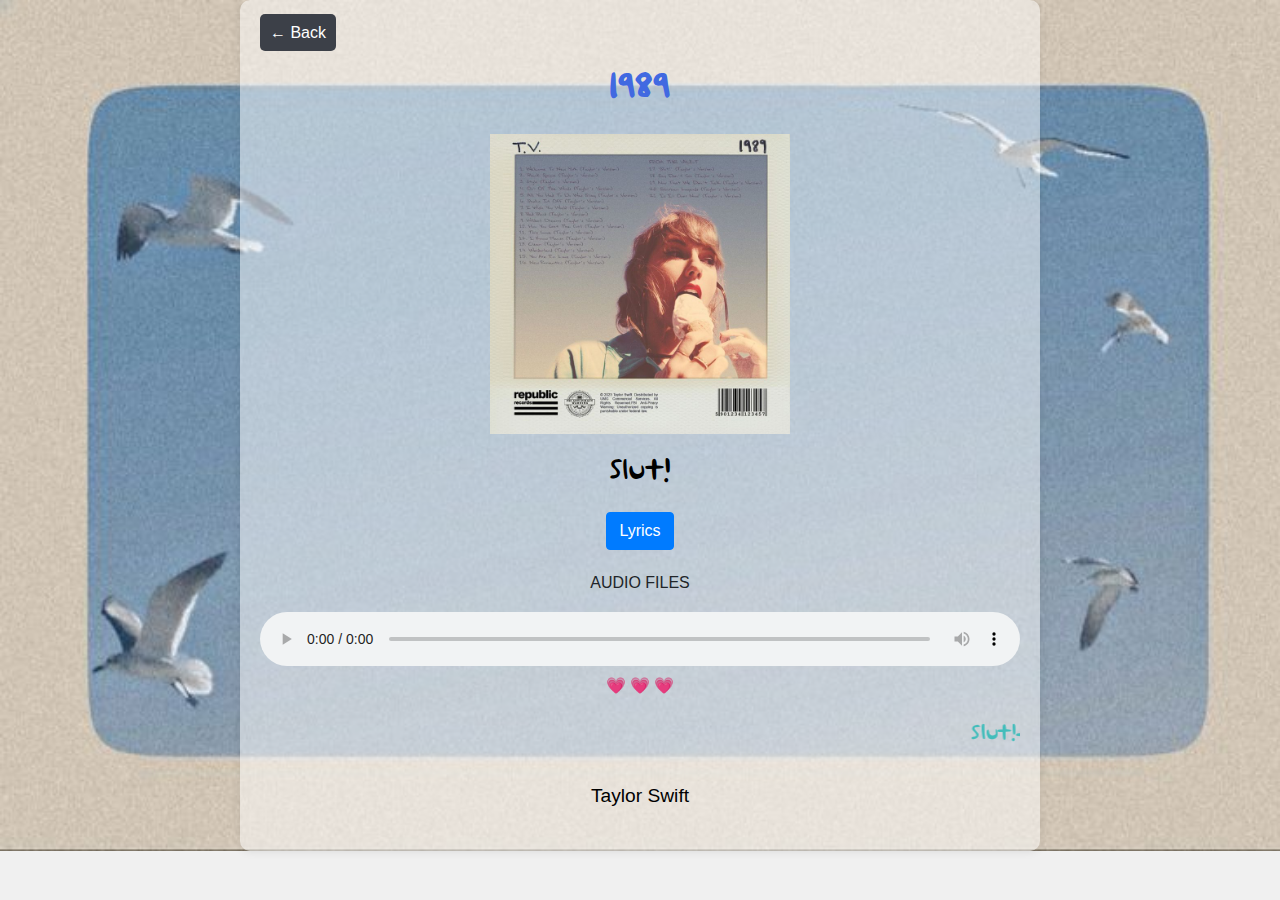
==== 1989/1989.html @ 48530728 "intitial push" ====
<!DOCTYPE html>
<html lang="en">
<head>
    <meta charset="UTF-8">
    <meta name="viewport" content="width=device-width, initial-scale=1.0">
    <title>Delicate Lyrics</title>
    <link rel="stylesheet" type="text/css" href="dio.css">
    <link href="https://maxcdn.bootstrapcdn.com/bootstrap/4.5.2/css/bootstrap.min.css" rel="stylesheet">

    <style>
        @font-face {
            font-family: 'Taylor Swift Handwriting';
            src: url('Taylor Swift Handwriting.ttf') format('truetype'); /* Make sure the path is correct */
        }

        body {
            font-family: Arial, sans-serif;
            background-color: #f0f0f0;
            margin: 0;
            padding: 0;
            line-height: 1.6;
            background-image: url('1989_background.jpeg');
            background-repeat: no-repeat;
            background-size: cover;
        }

        .container {
            max-width: 800px;
            margin: 0 auto;
            padding: 20px;
            box-shadow: 0 0 10px rgba(0, 0, 0, 0.1);
            border-radius: 10px;
            position: relative;
            z-index: 1;
            background-color: rgba(255, 255, 255, 0.5);
        }

        h1, h3 {
            text-align: center;
            color: royalblue;
            margin: 20px 0;
        }

        h3 {
            font-size: 2rem;
            color: black;
        }

        .lyrics {
            text-align: center;
            color: lightcoral;
            font-size: 1.5rem;
            font-style: italic;
            display: none;
        }

        footer {
            color: black;
            font-size: 1.2rem;
            margin-top: 20px;
        }

        .audio-video {
            margin-top: 20px;
            text-align: center;
        }

        .audio-video a, .audio-video video {
            display: block;
            margin: 10px auto;
        }

        .credits {
            font-size: 1rem;
            text-align: center;
            color: gray;
            margin-top: 20px;
        }

        @media (max-width: 768px) {
            .container {
                max-width: 95%;
            }

            h1 {
                font-size: 2rem;
            }

            h3 {
                font-size: 1.5rem;
            }

            .lyrics {
                font-size: 1.2rem;
            }

            .credits {
                font-size: 0.8rem;
            }

            .back-button {
                font-size: 1rem;
                padding: 8px;
            }
        }

        @media (max-width: 480px) {
            h1 {
                font-size: 1.5rem;
            }

            h3 {
                font-size: 1.2rem;
            }

            .lyrics {
                font-size: 1rem;
            }

            .back-button {
                font-size: 0.8rem;
                padding: 6px;
            }
        }

        .back-button {
            margin-right: auto;
            padding: 10px;
            background-color: #3C4048;
            color: white;
            text-decoration: none;
            border-radius: 5px;
        }

        img {
            max-width: 100%;
            height: auto;
            max-height: 300px; /* Set the maximum height */
        }

        audio, video {
            width: 100%;
            max-width: 100%;
        }
    </style>
</head>
<body>
    <div class="container">
        <a href="../main.html" class="back-button">&#8592; Back</a>
        <center>
            <h1 style="font-family: 'Taylor Swift Handwriting', sans-serif;">1989</h1>
        </center>
        <center>
            <img src="1989_album.jpeg" alt="Midnight Album Cover">
        </center>
        <center>
            <h3 style="font-family: 'Taylor Swift Handwriting', sans-serif;">Slut!</h3>
        </center>
        <center>
            <button id="lyricsButton" class="btn btn-primary">Lyrics</button>
        </center>
        <div id="lyrics" class="lyrics">
            <p>
                This ain't for the best<br>
                My reputation's never been worse, so<br>
                You must like me for me<br>
                ...
                Isn't it delicate?
            </p>
        </div>
        <div class="audio-video">
            <p>AUDIO FILES</p>
            <audio controls>
                <source src="Slut!.mp3" type="audio/mpeg">
                Your browser does not support the audio element.
            </audio>
        </div>
        <center>
            <p>&#128151  &#128151   &#128151</p>
        </center>
        <marquee behavior="scroll" direction="left" style="font-size: 1.5rem; color: #42bdbb;font-family: 'Taylor Swift Handwriting">Slut!-1989</marquee>
        <center>
            <footer>Taylor Swift</footer>
        </center>
        <div class="credits">
            <!-- Credits or other information -->
        </div>
    </div>
    <script src="https://code.jquery.com/jquery-3.5.1.slim.min.js"></script>
    <script src="https://cdn.jsdelivr.net/npm/@popperjs/core@2.5.4/dist/umd/popper.min.js"></script>
    <script src="https://stackpath.bootstrapcdn.com/bootstrap/4.5.2/js/bootstrap.min.js"></script>
    <script>
        document.addEventListener('DOMContentLoaded', function () {
            var lyricsButton = document.getElementById('lyricsButton');
            var lyrics = document.getElementById('lyrics');
            lyricsButton.addEventListener('click', function () {
                if (lyrics.style.display === 'none' || lyrics.style.display === '') {
                    lyrics.style.display = 'block';
                } else {
                    lyrics.style.display = 'none';
                }
            });
        });
    </script>
</body>
</html>
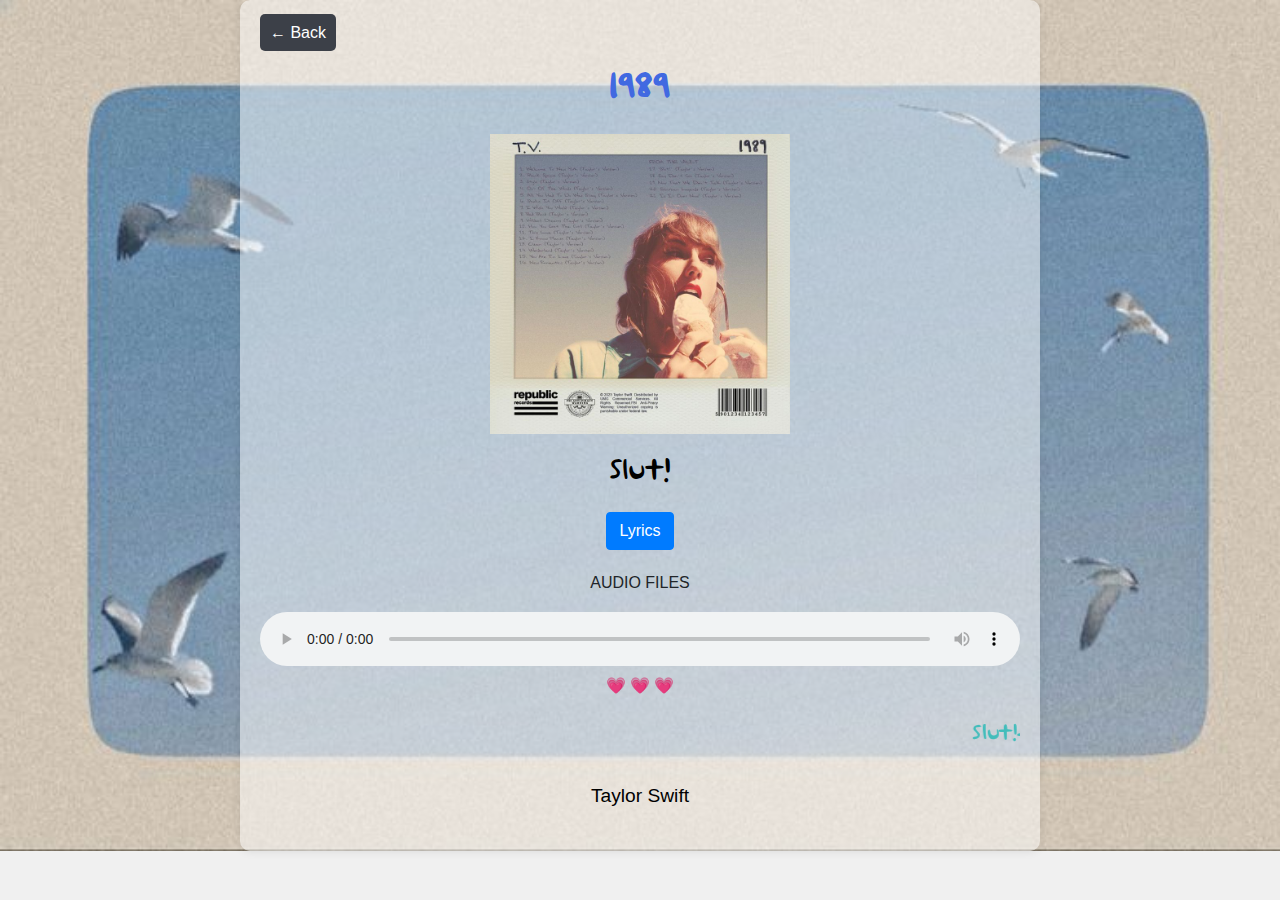
==== commit 33a6440a: "1989.html" ====
--- a/1989/1989.html
+++ b/1989/1989.html
@@ -146,7 +146,7 @@
 </head>
 <body>
     <div class="container">
-        <a href="../main.html" class="back-button">&#8592; Back</a>
+        <a href="../index.html" class="back-button">&#8592; Back</a>
         <center>
             <h1 style="font-family: 'Taylor Swift Handwriting', sans-serif;">1989</h1>
         </center>
